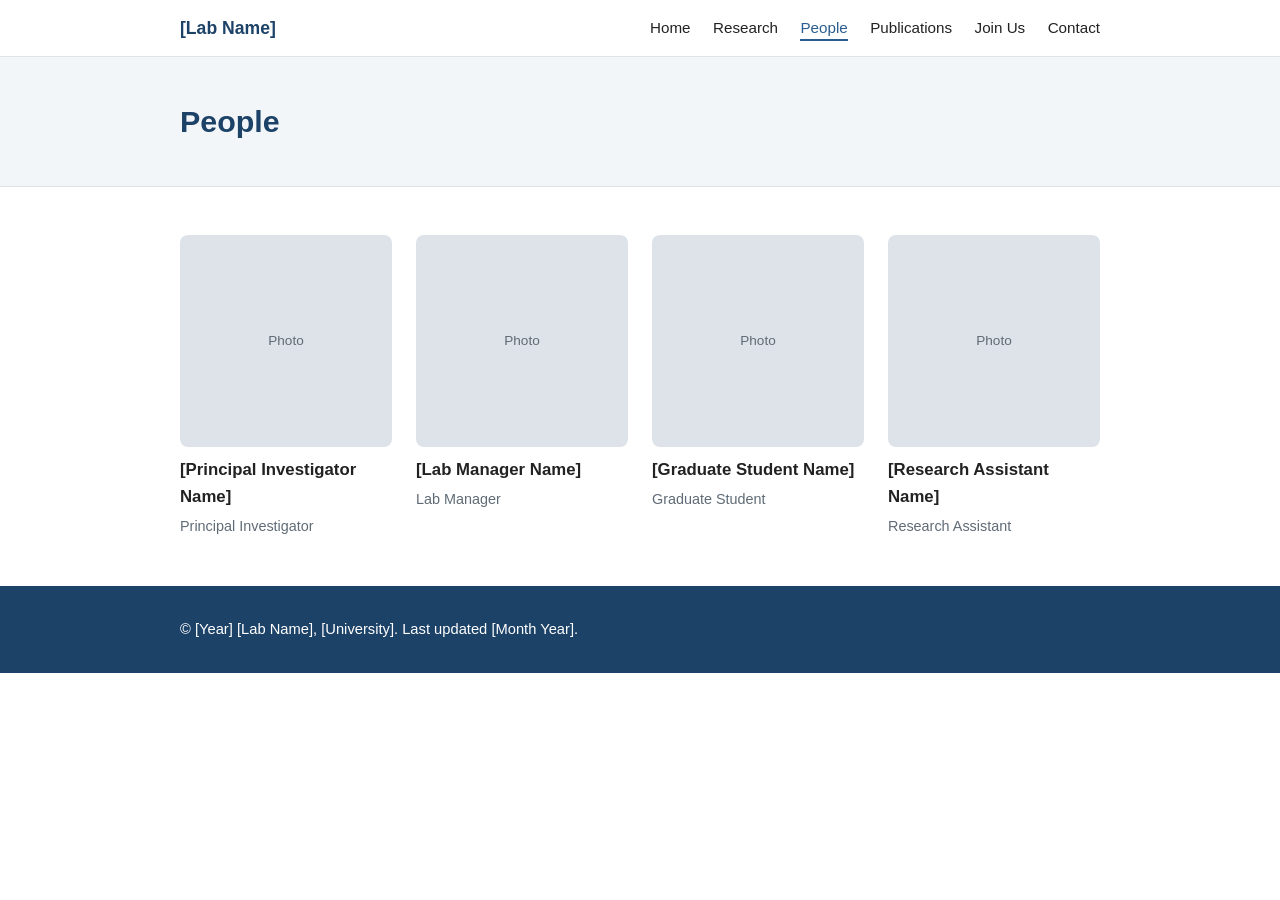
==== people.html @ f2c11b48 "Add files via upload" ====
<!DOCTYPE html>
<html lang="en">
<head>
  <meta charset="utf-8">
  <meta name="viewport" content="width=device-width, initial-scale=1">
  <title>People | [Lab Name]</title>
  <link rel="stylesheet" href="style.css">
</head>
<body>

  <header class="site">
    <div class="container">
      <a class="brand" href="index.html">[Lab Name]</a>
      <nav>
        <a href="index.html">Home</a>
        <a href="research.html">Research</a>
        <a href="people.html" class="active">People</a>
        <a href="publications.html">Publications</a>
        <a href="join.html">Join Us</a>
        <a href="contact.html">Contact</a>
      </nav>
    </div>
  </header>

  <div class="page-title"><div class="container"><h1>People</h1></div></div>

  <section>
    <div class="container">
      <div class="people">
        <div class="person">
          <div class="photo">Photo</div>
          <h3>[Principal Investigator Name]</h3>
          <p class="role">Principal Investigator</p>
        </div>
        <div class="person">
          <div class="photo">Photo</div>
          <h3>[Lab Manager Name]</h3>
          <p class="role">Lab Manager</p>
        </div>
        <div class="person">
          <div class="photo">Photo</div>
          <h3>[Graduate Student Name]</h3>
          <p class="role">Graduate Student</p>
        </div>
        <div class="person">
          <div class="photo">Photo</div>
          <h3>[Research Assistant Name]</h3>
          <p class="role">Research Assistant</p>
        </div>
      </div>
    </div>
  </section>

  <footer>
    <div class="container">
      &copy; [Year] [Lab Name], [University]. Last updated [Month Year].
    </div>
  </footer>

</body>
</html>
---- style.css ----
:root {
  --accent: #2a5d8f;
  --accent-dark: #1d4268;
  --text: #222;
  --muted: #5f6b76;
  --bg: #ffffff;
  --band: #f3f6f9;
  --border: #dde3e9;
}
* { box-sizing: border-box; }
body {
  margin: 0;
  font-family: -apple-system, BlinkMacSystemFont, "Segoe UI", Roboto, Helvetica, Arial, sans-serif;
  color: var(--text);
  background: var(--bg);
  line-height: 1.6;
}
a { color: var(--accent); }
.container { max-width: 960px; margin: 0 auto; padding: 0 20px; }

/* Navigation */
header.site {
  position: sticky; top: 0; z-index: 10;
  background: var(--bg);
  border-bottom: 1px solid var(--border);
}
header.site .container {
  display: flex; flex-wrap: wrap; align-items: center;
  justify-content: space-between; gap: 8px 24px;
  padding-top: 14px; padding-bottom: 14px;
}
.brand { font-weight: 700; font-size: 1.1rem; color: var(--accent-dark); text-decoration: none; }
nav a {
  margin-left: 18px; text-decoration: none; color: var(--text);
  font-size: 0.95rem; padding-bottom: 3px;
}
nav a:hover { color: var(--accent); }
nav a.active { color: var(--accent); border-bottom: 2px solid var(--accent); }

/* Hero (home page) */
.hero { background: var(--accent-dark); color: #fff; padding: 72px 0; }
.hero h1 { margin: 0 0 12px; font-size: 2.2rem; line-height: 1.2; }
.hero p { margin: 0; font-size: 1.15rem; max-width: 640px; opacity: 0.92; }

/* Page title band (inner pages) */
.page-title { background: var(--band); border-bottom: 1px solid var(--border); padding: 40px 0; }
.page-title h1 { margin: 0; font-size: 1.9rem; color: var(--accent-dark); }

/* Content */
section { padding: 48px 0; }
section.alt { background: var(--band); }
h2 { margin: 0 0 20px; font-size: 1.5rem; color: var(--accent-dark); }
h3 { margin: 0 0 4px; font-size: 1.05rem; }

.cards { display: grid; grid-template-columns: repeat(auto-fit, minmax(240px, 1fr)); gap: 18px; }
.card { background: var(--bg); border: 1px solid var(--border); border-radius: 8px; padding: 20px; }
.card p { margin: 6px 0 0; color: var(--muted); font-size: 0.95rem; }

.button {
  display: inline-block; margin-top: 16px; padding: 10px 20px;
  background: var(--accent); color: #fff; border-radius: 6px; text-decoration: none;
}
.button:hover { background: var(--accent-dark); }

/* People */
.people { display: grid; grid-template-columns: repeat(auto-fit, minmax(200px, 1fr)); gap: 24px; }
.person .photo {
  width: 100%; aspect-ratio: 1 / 1; border-radius: 8px;
  background: var(--border); display: flex; align-items: center; justify-content: center;
  color: var(--muted); font-size: 0.85rem; margin-bottom: 10px; overflow: hidden;
}
.person .photo img { width: 100%; height: 100%; object-fit: cover; }
.person .role { color: var(--muted); font-size: 0.9rem; margin: 0; }

/* Publications */
ul.pubs { list-style: none; padding: 0; margin: 0; }
ul.pubs li { padding: 14px 0; border-bottom: 1px solid var(--border); }
ul.pubs li:last-child { border-bottom: none; }
.pub-meta { color: var(--muted); font-size: 0.92rem; }

/* Footer */
footer { background: var(--accent-dark); color: #fff; padding: 32px 0; font-size: 0.92rem; }
footer a { color: #cfe3f5; }

@media (max-width: 600px) {
  .hero { padding: 48px 0; }
  .hero h1 { font-size: 1.7rem; }
  nav a { margin: 0 14px 0 0; }
}
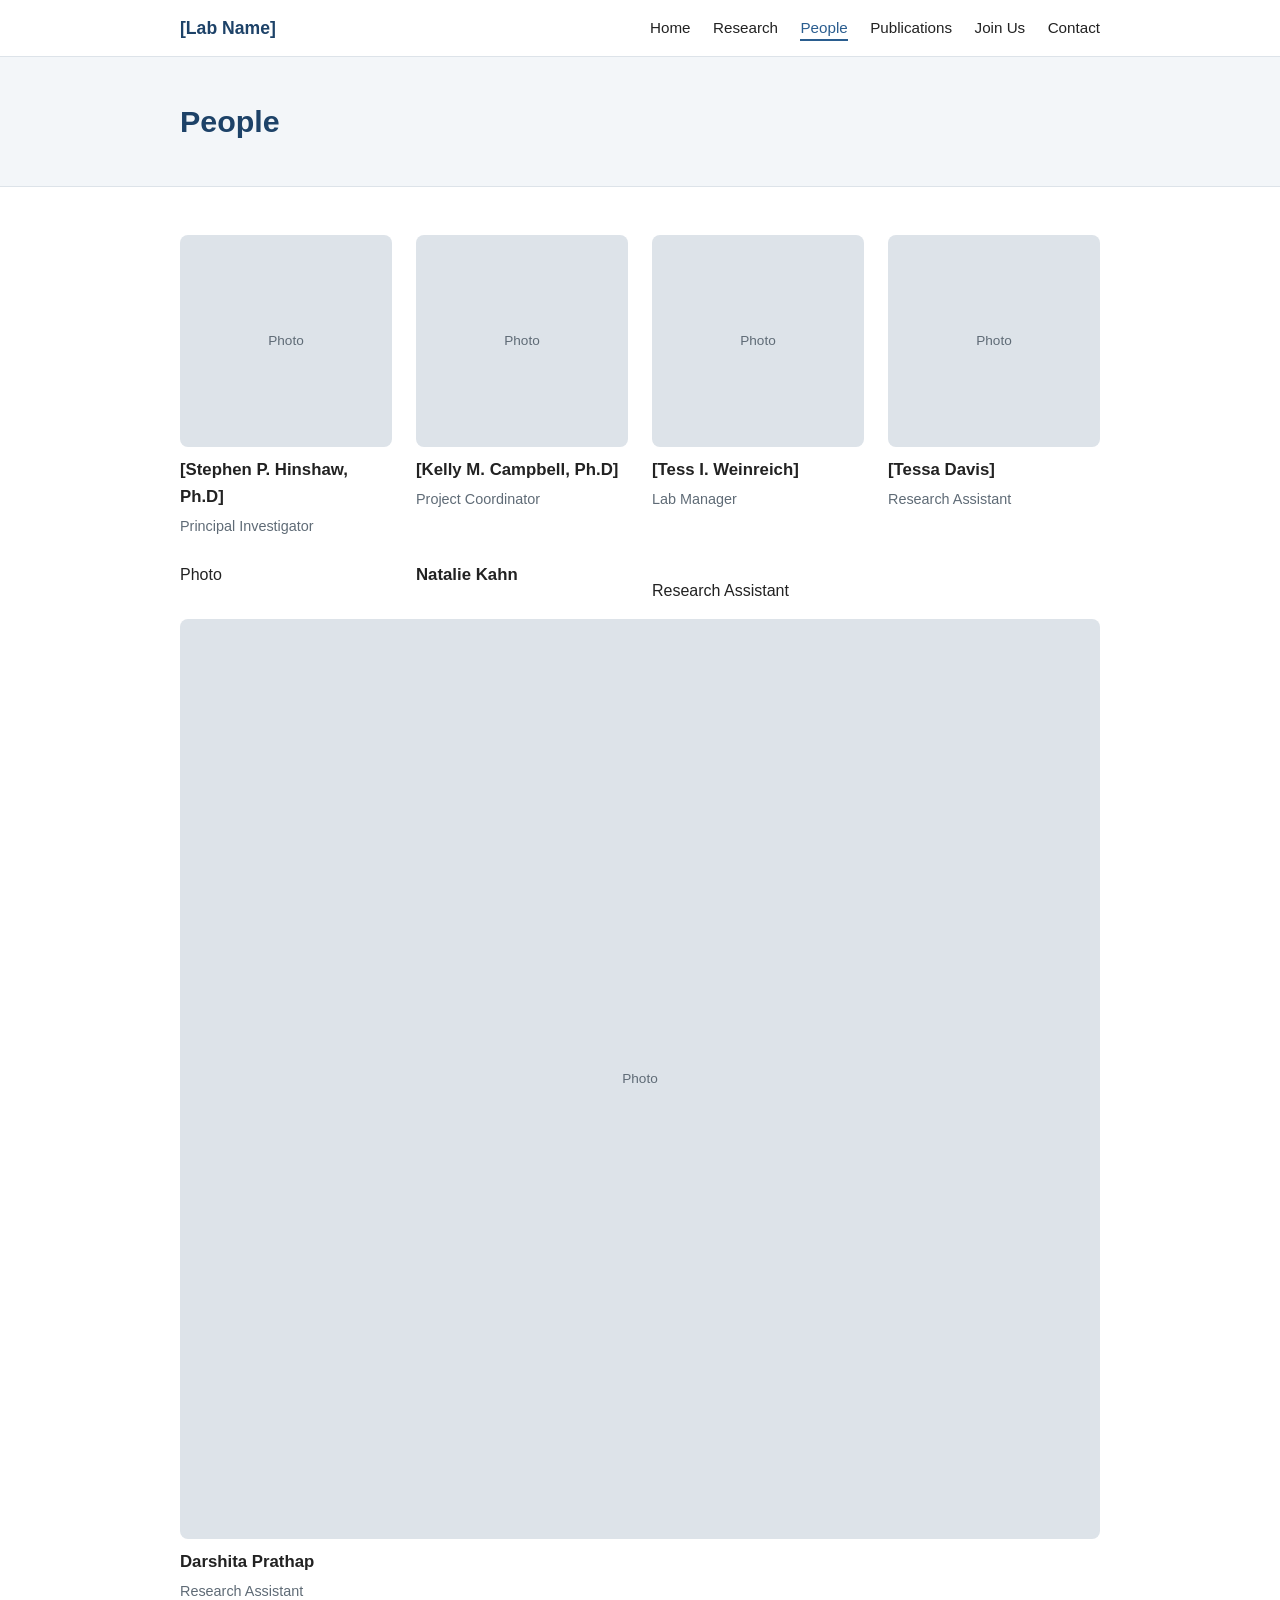
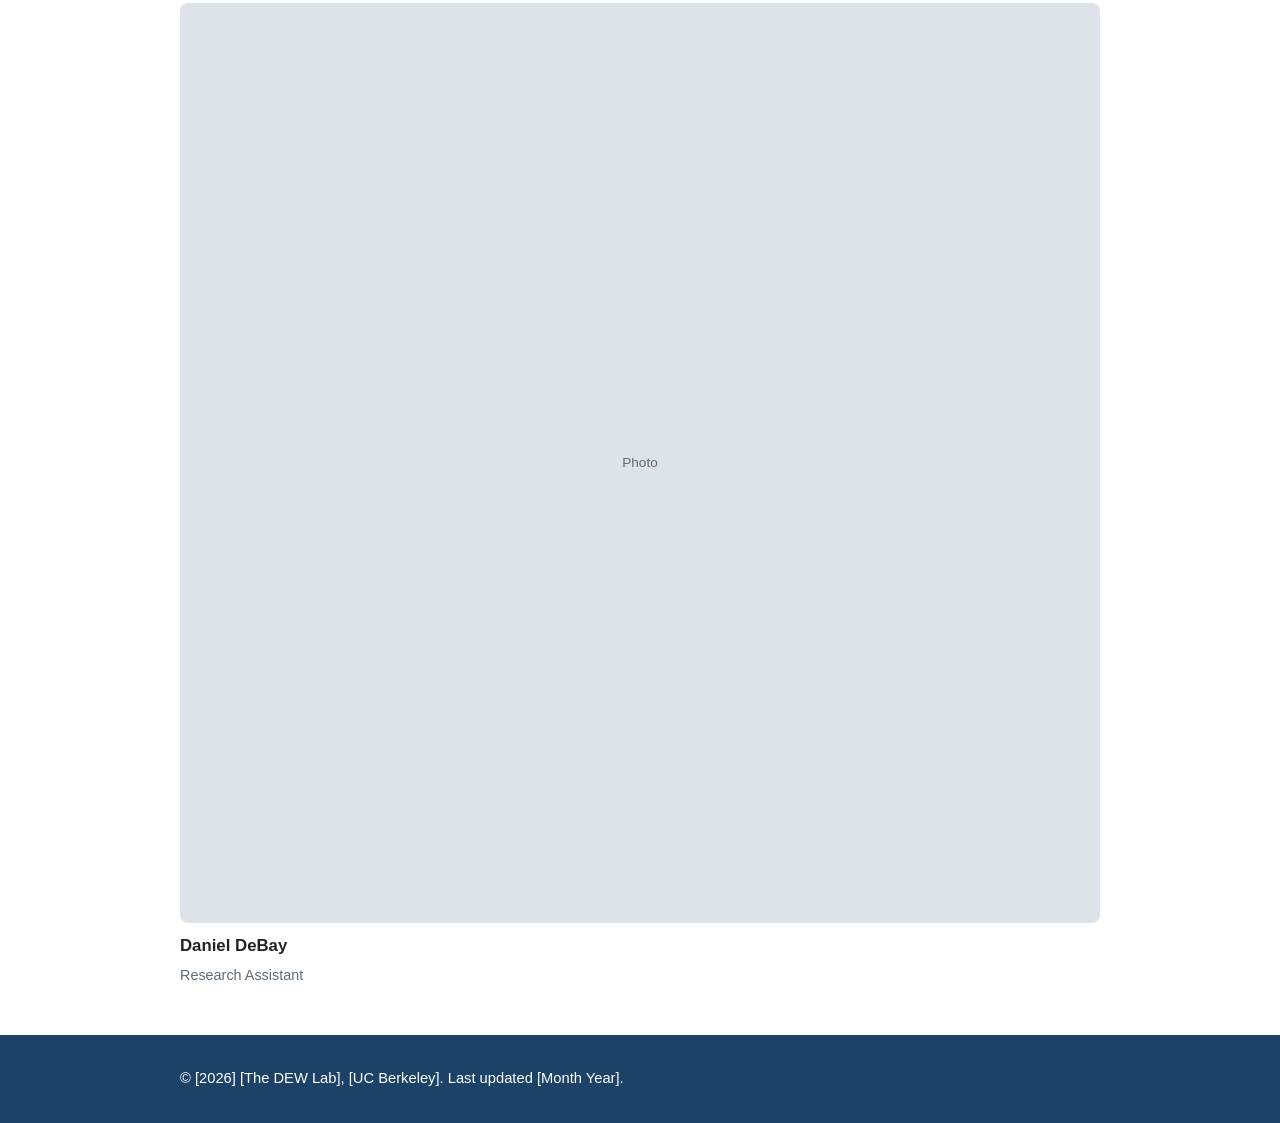
==== commit 9b010182: "Update people.html" ====
--- a/people.html
+++ b/people.html
@@ -3,7 +3,7 @@
 <head>
   <meta charset="utf-8">
   <meta name="viewport" content="width=device-width, initial-scale=1">
-  <title>People | [Lab Name]</title>
+  <title>About Us| [The DEW Lab]</title>
   <link rel="stylesheet" href="style.css">
 </head>
 <body>
@@ -29,31 +29,43 @@
       <div class="people">
         <div class="person">
           <div class="photo">Photo</div>
-          <h3>[Principal Investigator Name]</h3>
+          <h3>[Stephen P. Hinshaw, Ph.D]</h3>
           <p class="role">Principal Investigator</p>
         </div>
         <div class="person">
           <div class="photo">Photo</div>
-          <h3>[Lab Manager Name]</h3>
+          <h3>[Kelly M. Campbell, Ph.D]</h3>
+          <p class="role">Project Coordinator</p>
+        </div>
+        <div class="person">
+          <div class="photo">Photo</div>
+          <h3>[Tess I. Weinreich]</h3>
           <p class="role">Lab Manager</p>
         </div>
         <div class="person">
           <div class="photo">Photo</div>
-          <h3>[Graduate Student Name]</h3>
-          <p class="role">Graduate Student</p>
+          <h3>[Tessa Davis]</h3>
+          <p class="role">Research Assistant</p>
+        </div>
+        <div class="photo">Photo</div>
+          <h3>Natalie Kahn</h3>
+          <p class="role">Research Assistant</p>
         </div>
         <div class="person">
           <div class="photo">Photo</div>
-          <h3>[Research Assistant Name]</h3>
+          <h3>Darshita Prathap</h3>
           <p class="role">Research Assistant</p>
         </div>
-      </div>
+        <div class="person">
+          <div class="photo">Photo</div>
+          <h3>Daniel DeBay</h3>
+          <p class="role">Research Assistant</p>
     </div>
   </section>
 
   <footer>
     <div class="container">
-      &copy; [Year] [Lab Name], [University]. Last updated [Month Year].
+      &copy; [2026] [The DEW Lab], [UC Berkeley]. Last updated [Month Year].
     </div>
   </footer>
 
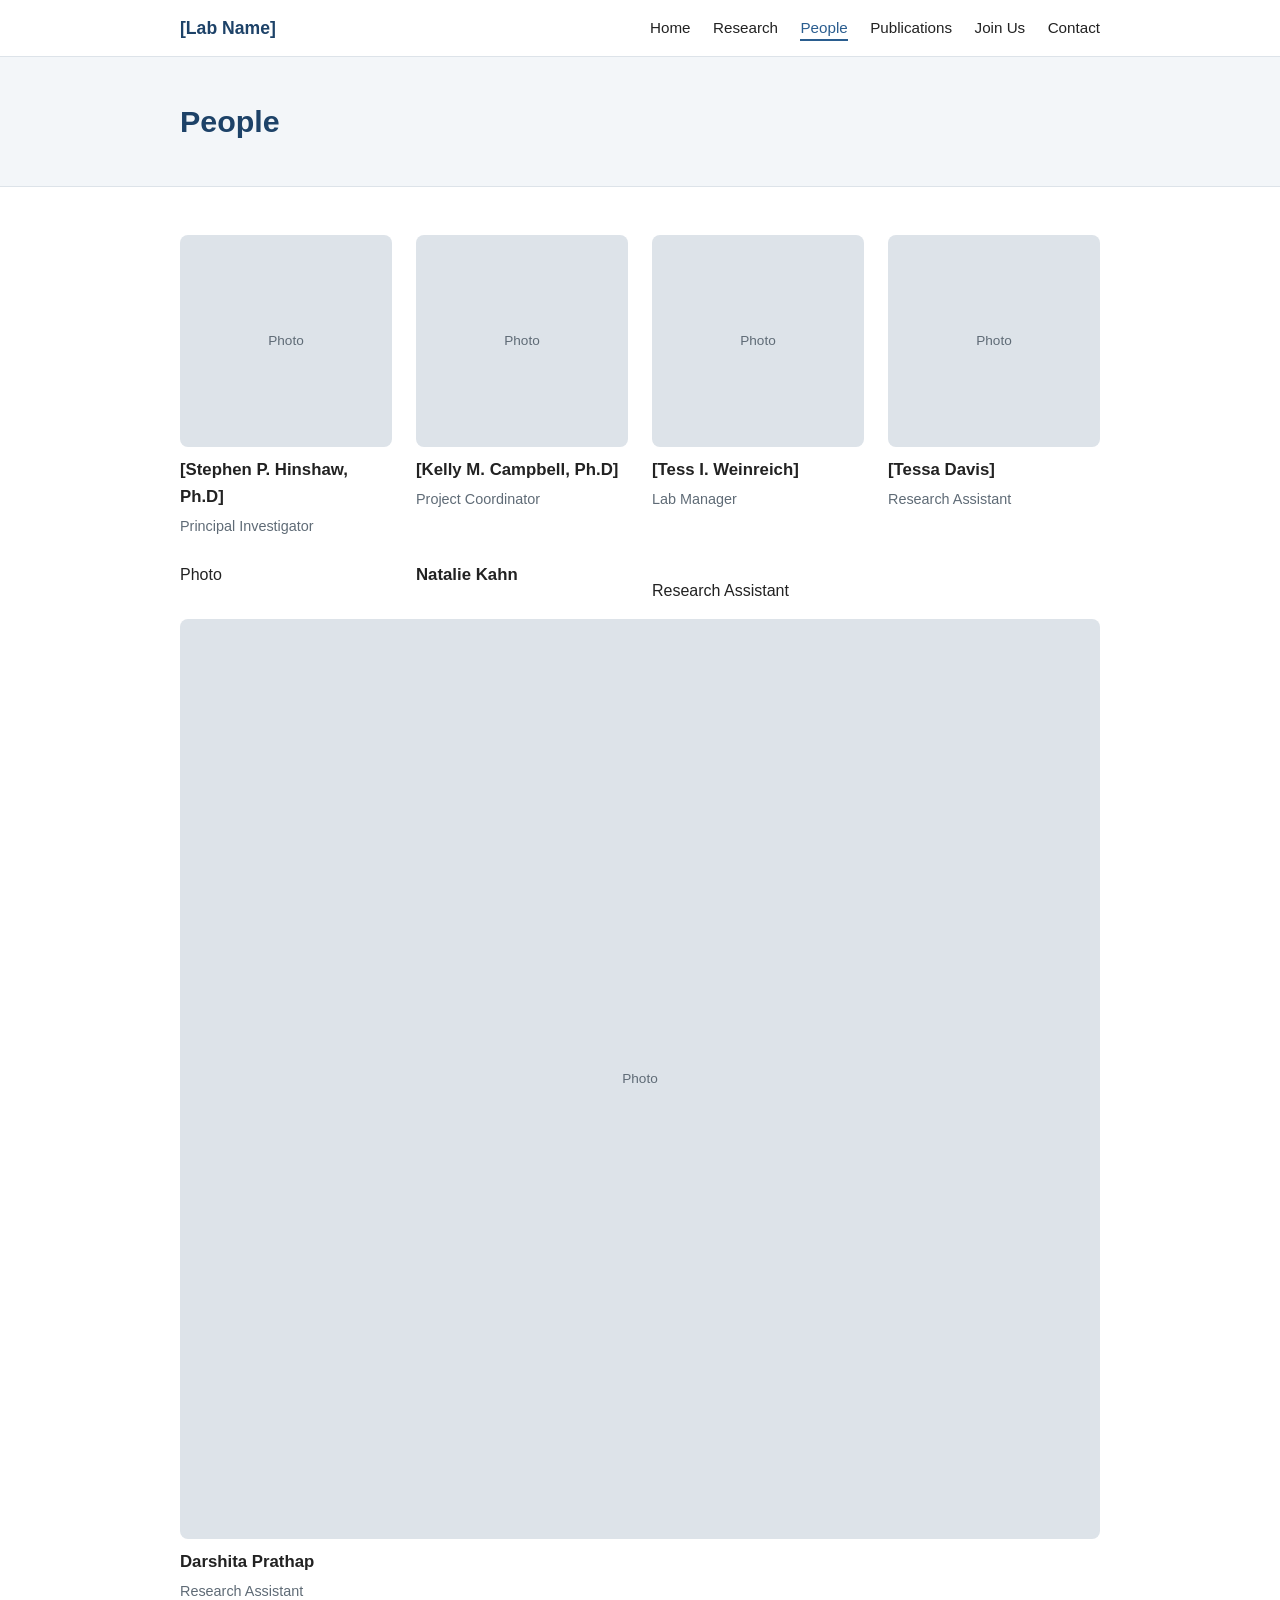
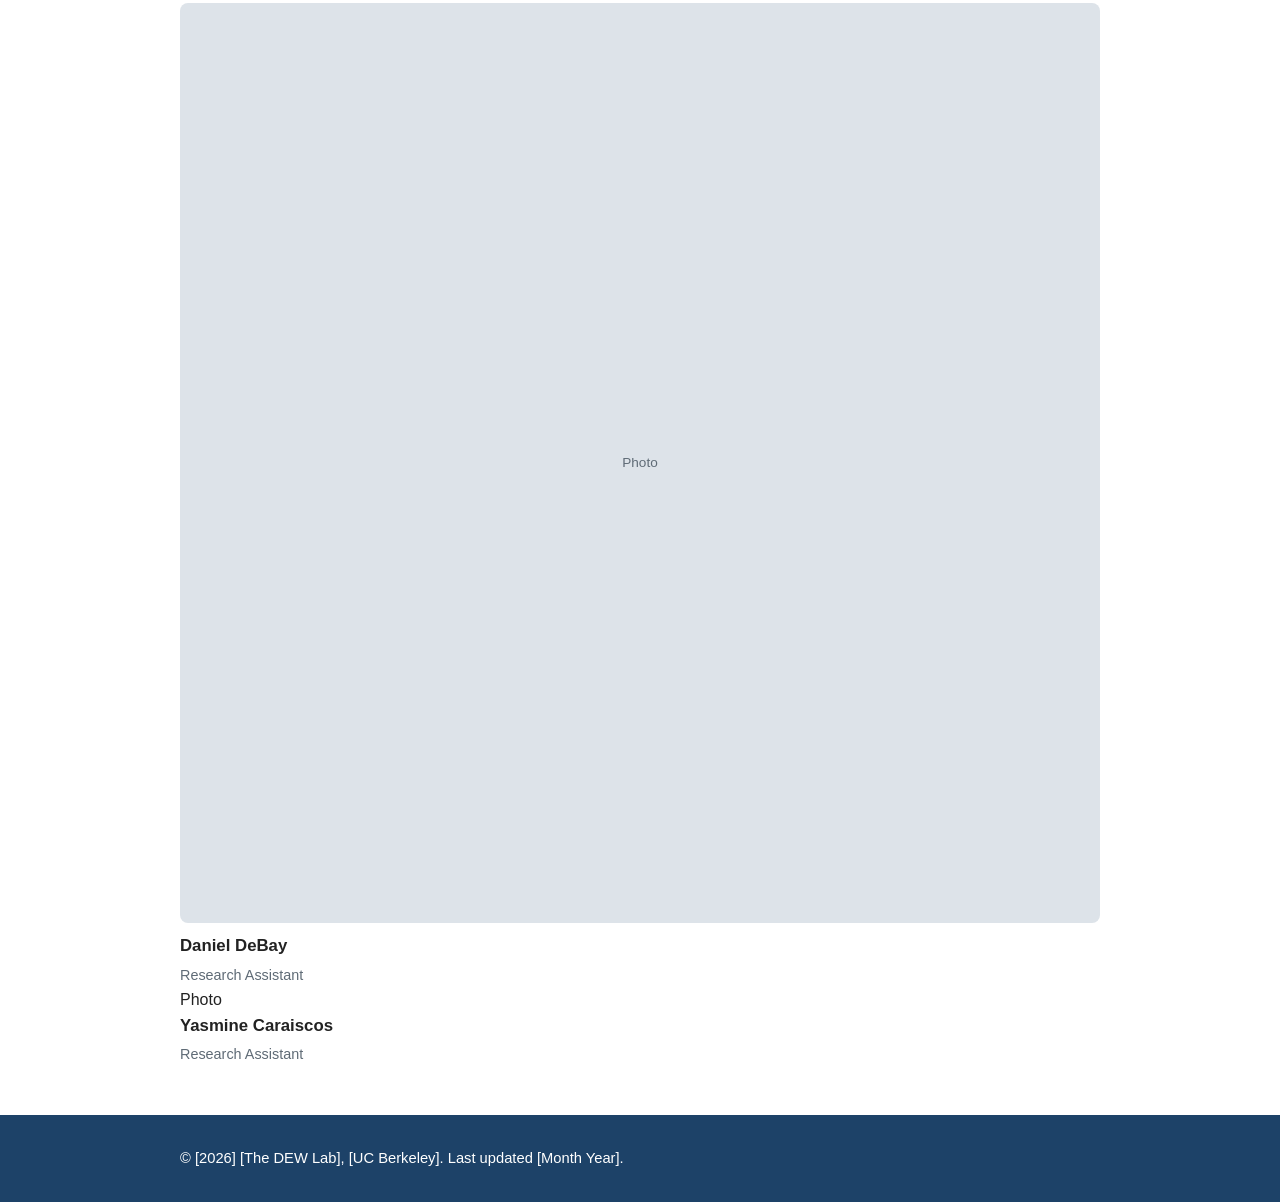
==== commit d017ea39: "Update people.html" ====
--- a/people.html
+++ b/people.html
@@ -60,6 +60,11 @@
           <div class="photo">Photo</div>
           <h3>Daniel DeBay</h3>
           <p class="role">Research Assistant</p>
+        </div>
+        <div class="person">
+          <div class=photo">Photo</div>
+          <h3>Yasmine Caraiscos</h3>
+          <p class="role"> Research Assistant</p>
     </div>
   </section>
 
